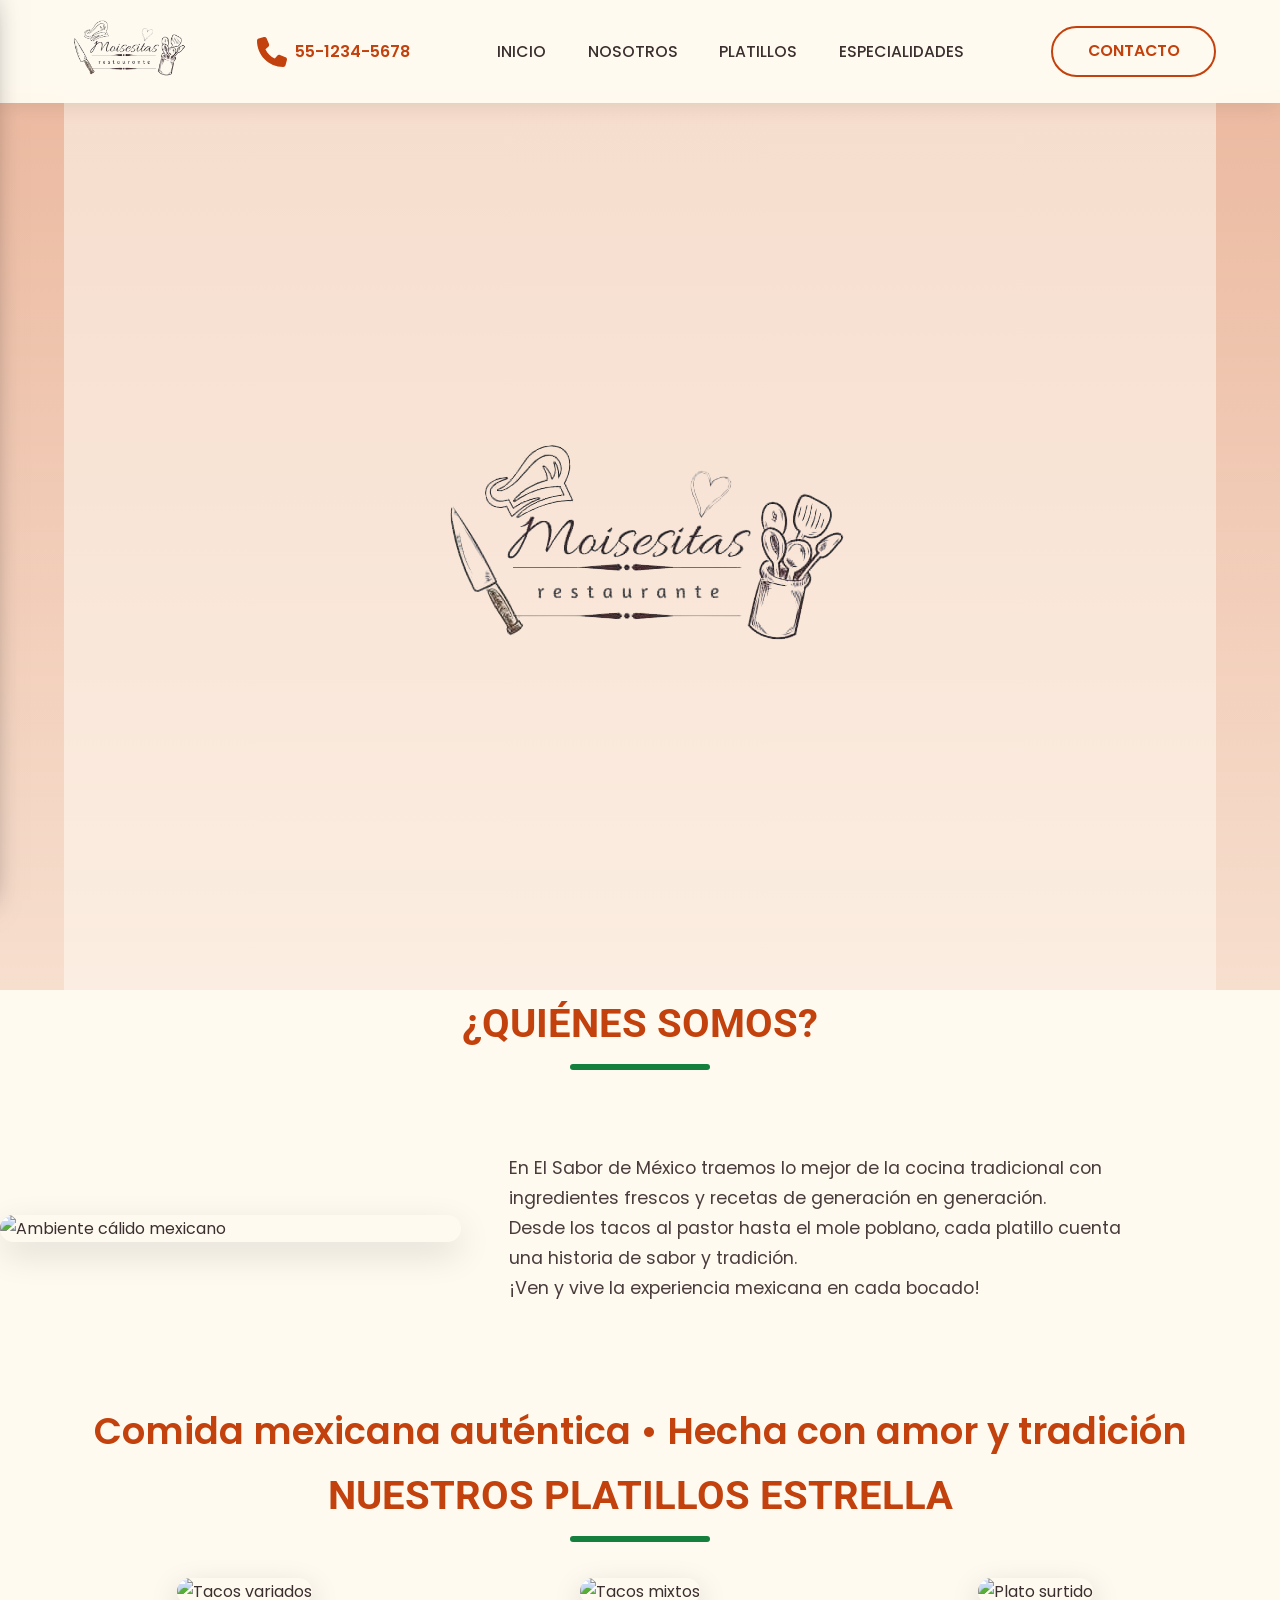
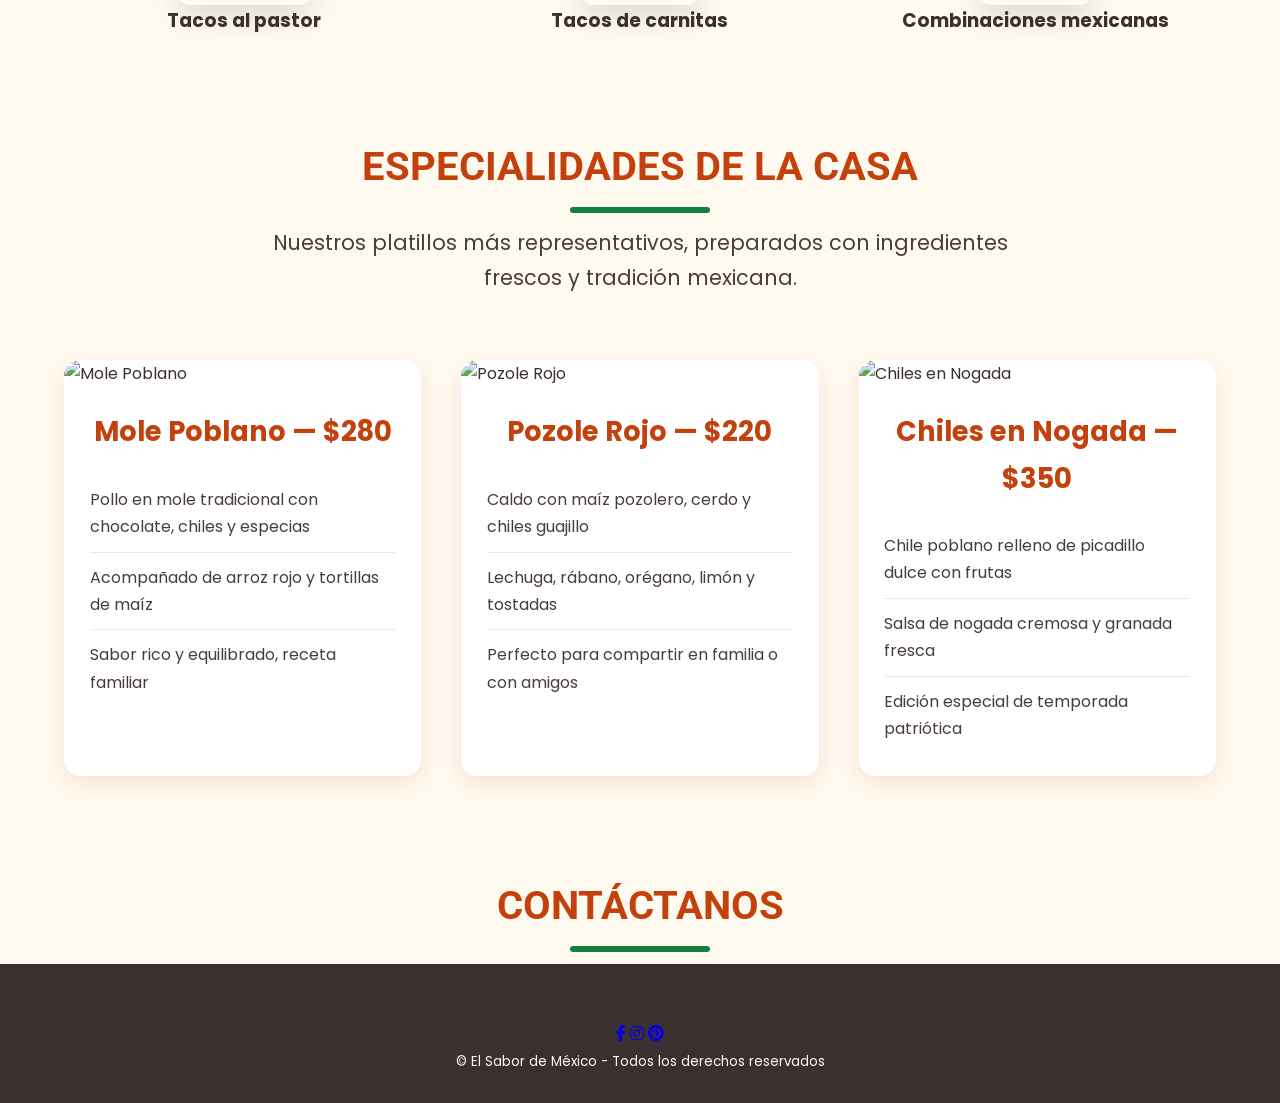
==== index.html @ c2ce7082 "Add files via upload" ====
<!DOCTYPE html>
<html lang="es">
<head>
	<meta charset="utf-8">
	<meta name="viewport" content="width=device-width, initial-scale=1.0">
	<meta http-equiv="X-UA-Compatible" content="ie=edge">
	<title>El Sabor de México - Restaurante Auténtico</title>
	<!-- fuentes -->
	<link rel="preconnect" href="https://fonts.googleapis.com">
	<link rel="preconnect" href="https://fonts.gstatic.com" crossorigin>
	<link href="https://fonts.googleapis.com/css2?family=Poppins:wght@400;500;600;700&family=Roboto:wght@700&display=swap" rel="stylesheet">
	<!-- Icon fonts -->
	<link rel="stylesheet" href="https://use.fontawesome.com/releases/v5.2.0/css/all.css" integrity="sha384-hWVjflwFxL6sNzntih27bfxkr27PmbbK/iSvJ+a4+0owXq79v+lsFkW54bOGbiDQ" crossorigin="anonymous">
	<!-- estilos CSS -->
	<style>
		/* ESTILOS GENERALES - ESTILO MEXICANO VIBRANTE */
		html, body { height: 100%; margin: 0; padding: 0; }
		* { box-sizing: border-box; margin: 0; padding: 0; }
		body {
			font-family: 'Poppins', sans-serif;
			background-color: #fffaf0; /* crema cálido mexicano */
			color: #3c2f2f;
			line-height: 1.7;
		}
		.container { width: 90%; max-width: 1366px; margin: 0 auto; }
		main { padding-top: 90px; }

		h2 {
			font-family: 'Roboto', sans-serif;
			font-size: 2.5rem;
			font-weight: 700;
			text-align: center;
			text-transform: uppercase;
			color: #c2410c; /* terracota mexicano */
			margin-bottom: 1.5rem;
			position: relative;
		}
		h2::after {
			content: '';
			width: 140px;
			height: 6px;
			background: #15803d; /* verde bandera */
			position: absolute;
			bottom: -12px;
			left: 50%;
			transform: translateX(-50%);
			border-radius: 3px;
		}

		p { font-size: 1.1rem; color: #4a3c3c; }

		/* NAVEGACIÓN */
		nav {
			position: fixed;
			top: 0;
			width: 100%;
			background: rgba(255, 250, 240, 0.96);
			backdrop-filter: blur(10px);
			box-shadow: 0 4px 20px rgba(0,0,0,0.08);
			z-index: 1000;
			padding: 15px 0;
		}
		#navigation { display: flex; justify-content: space-between; align-items: center; }
		#main-nav { display: flex; list-style: none; }
		#main-nav li { margin: 0 1.3rem; }
		#main-nav li a, #main-nav + a {
			color: #3c2f2f;
			text-decoration: none;
			text-transform: uppercase;
			font-weight: 500;
			font-size: 0.98rem;
			transition: all 0.3s;
		}
		#main-nav li a:hover, #main-nav + a:hover { color: #c2410c; }
		#main-nav + a {
			border: 2px solid #c2410c;
			padding: 10px 2.2em;
			border-radius: 30px;
			color: #c2410c;
			font-weight: 600;
		}
		#main-nav + a:hover { background: #c2410c; color: white; }
		#navigation span { color: #c2410c; font-weight: 600; display: flex; align-items: center; gap: 8px; }

		/* HERO - Imagen vibrante mexicana */
		article > section:nth-child(1) {
			background: linear-gradient(rgba(200, 65, 12, 0.35), rgba(200, 65, 12, 0.15)),
			            url('https://images.pexels.com/photos/27365286/pexels-photo-27365286/free-photo-of-mexican-restaurant.jpeg') center/cover no-repeat fixed;
			min-height: 85vh;
			display: flex;
			align-items: center;
		}
		#seccionPrimera h1 {
			font-size: 4.5rem;
			font-weight: 800;
			color: white;
			text-shadow: 4px 4px 15px rgba(0,0,0,0.7);
			text-align: center;
			text-transform: uppercase;
			letter-spacing: 1.5px;
		}

		/* Sección Quiénes somos */
		#seccionSegunda {
			display: flex;
			flex-wrap: wrap;
			gap: 3rem;
			align-items: center;
			margin: 6rem 0;
		}
		#seccionSegunda img {
			flex: 1 1 40%;
			max-width: 40%;
			border-radius: 16px;
			box-shadow: 0 12px 35px rgba(0,0,0,0.12);
		}
		#seccionSegunda div { flex: 1 1 55%; }

		/* Servicios (ahora platillos destacados o tipo de experiencia) */
		#seccionCuarta {
			display: grid;
			grid-template-columns: repeat(auto-fit, minmax(300px, 1fr));
			gap: 2.2rem;
			margin-top: 3rem;
		}
		#seccionCuarta div { text-align: center; transition: transform 0.3s; }
		#seccionCuarta div:hover { transform: translateY(-12px); }
		#seccionCuarta img {
			width: 100%;
			border-radius: 16px;
			box-shadow: 0 10px 30px rgba(0,0,0,0.15);
		}

		/* Paquetes → ahora secciones del menú o especialidades */
		#seccionQuinta {
			display: grid;
			grid-template-columns: repeat(auto-fit, minmax(340px, 1fr));
			gap: 2.5rem;
			margin-top: 4rem;
		}
		.col ul {
			background: white;
			border-radius: 16px;
			overflow: hidden;
			box-shadow: 0 12px 40px rgba(200,65,12,0.15);
			transition: all 0.4s;
		}
		.col:hover ul {
			transform: translateY(-14px);
			box-shadow: 0 25px 55px rgba(200,65,12,0.25);
		}
		.package-header {
			background: #c2410c;
			color: white;
			font-size: 1.9rem;
			padding: 1.6rem;
		}
		.price {
			background: #fff0e6;
			color: #c2410c;
			font-size: 1.6rem;
			font-weight: 600;
			padding: 1.2rem;
		}
		.col ul li {
			padding: 1.3rem 1.6rem;
			border-bottom: 1px solid #eee;
			display: flex;
			align-items: center;
			gap: 12px;
			color: #4a3c3c;
		}

		/* Contacto y footer */
		input, textarea {
			width: 100%;
			padding: 14px;
			margin: 12px 0;
			border: 2px solid #ffd1b3;
			border-radius: 10px;
			font-family: inherit;
		}
		input[type="submit"] {
			background: #15803d;
			color: white;
			border: none;
			padding: 16px 50px;
			font-size: 1.15rem;
			border-radius: 30px;
			cursor: pointer;
			transition: all 0.3s;
		}
		input[type="submit"]:hover {
			background: #1a9e4d;
			transform: translateY(-4px);
		}
		footer {
			background: #3c2f2f;
			color: #fffaf0;
			padding: 3.5rem 0 1.8rem;
			text-align: center;
		}
		#pieDePagina a svg {
			width: 30px;
			height: 30px;
			margin: 0 1.2rem;
			color: #e85d04;
			transition: color 0.3s;
		}
		#pieDePagina a:hover svg { color: white; }

		/* Responsive */
		@media (max-width: 959px) {
			#seccionSegunda, #seccionCuarta, #seccionQuinta { flex-direction: column; }
			#seccionSegunda img { max-width: 100%; }
		}
		.package-header {
    background: #c2410c;
    color: white;
    font-size: 1.7rem;
    font-weight: 700;
    padding: 1.4rem 1.6rem;
    text-align: center; /* centrado para que se vea más bonito */
}
.col:hover {
    transform: translateY(-8px);
    box-shadow: 0 16px 40px rgba(200,65,12,0.2);
}
/* =============================================
   MENÚ HAMBURGUESA + SIDEBAR PARA MÓVIL
============================================= */

/* Ícono hamburguesa (solo visible en móvil) */
/* Ícono hamburguesa */
/* Sidebar lateral izquierdo - Fondo sólido + estilos restaurados */
#sidebar {
    position: fixed;
    top: 0;
    left: -300px;
    width: 280px;
    height: 100vh;
    background: #3c2f2f;               /* marrón oscuro sólido */
    color: #ffffff;                    /* texto blanco */
    transition: left 0.4s ease;
    z-index: 1100;
    padding-top: 90px;
    box-shadow: 6px 0 30px rgba(0,0,0,0.6);
    overflow-y: auto;
}

#sidebar.active {
    left: 0;
}

/* Título o logo opcional en sidebar (si quieres poner el nombre del restaurante arriba) */
#sidebar::before {
    content: "Moisésitas";
    display: block;
    font-size: 1.6rem;
    font-weight: bold;
    color: #c2410c;
    text-align: center;
    margin-bottom: 2rem;
    padding: 0 1rem;
}

/* Lista de enlaces - estilos restaurados */
#sidebar ul {
    list-style: none;
    padding: 0;
    margin: 0;
}

#sidebar li {
    padding: 1.2rem 2rem;
    border-bottom: 1px solid rgba(255,255,255,0.12);
    transition: background 0.3s;
}

#sidebar li:hover {
    background: rgba(194,65,12,0.15); /* toque naranja sutil al hover */
}

#sidebar a {
    color: #ffffff;
    text-decoration: none;
    font-size: 1.1rem;
    font-weight: 500;
    display: block;
}

#sidebar a:hover {
    color: #c2410c;
}

/* Overlay */
#overlay {
    position: fixed;
    inset: 0;
    background: rgba(0,0,0,0.75);
    opacity: 0;
    visibility: hidden;
    transition: all 0.4s;
    z-index: 1000;
}

#overlay.active {
    opacity: 1;
    visibility: visible;
}

/* Hamburguesa y responsive (sin cambios mayores) */
#hamburger {
    display: none;
    flex-direction: column;
    justify-content: space-between;
    width: 32px;
    height: 24px;
    cursor: pointer;
    z-index: 1200;
}

#hamburger span {
    width: 100%;
    height: 4px;
    background: #c2410c;
    border-radius: 2px;
}

@media screen and (max-width: 959px) {
    #main-nav,
    #navigation > a[href="#contacto"] {
        display: none !important;
    }

    #hamburger {
        display: flex !important;
    }

    #navigation {
        justify-content: space-between;
        padding: 0 15px;
    }
}

@media screen and (min-width: 960px) {
    #hamburger {
        display: none !important;
    }
}

/* Animación X */
#hamburger.active span:nth-child(1) {
    transform: rotate(45deg) translate(7px, 7px);
}

#hamburger.active span:nth-child(2) {
    opacity: 0;
}

#hamburger.active span:nth-child(3) {
    transform: rotate(-45deg) translate(7px, -7px);
}
	</style>
</head>
<body>

	<header>
		<nav>
			<div id="navigation" class="container">
				<a href="index.html"><img src="images/logosinfon.png" alt="El Sabor de México" style="height:65px;"></a>
				<span>
					<svg xmlns="http://www.w3.org/2000/svg" height="30" width="30" viewBox="0 0 512 512"><path fill="#c2410c" d="M164.9 24.6c-7.7-18.6-28-28.5-47.4-23.2l-88 24C12.1 30.2 0 46 0 64C0 311.4 200.6 512 448 512c18 0 33.8-12.1 38.6-29.5l24-88c5.3-19.4-4.6-39.7-23.2-47.4l-96-40c-16.3-6.8-35.2-2.1-46.3 11.6L304.7 368C234.3 334.7 177.3 277.7 144 207.3L193.3 167c13.7-11.2 18.4-30 11.6-46.3l-40-96z"/></svg>
					55-1234-5678
				</span>

				<ul id="main-nav">
					<li><a href="index.html">inicio</a></li>
					<li><a href="#acercade">nosotros</a></li>
					<li><a href="#servicios">platillos</a></li>
					<li><a href="#paquetes">especialidades</a></li>
				</ul>
				<a href="#contacto">contacto</a>
			</div>
			<div id="navigation" class="container">
        

        

        <!-- Ícono hamburguesa -->
        <div id="hamburger">
            <span></span>
            <span></span>
            <span></span>
        </div>

        <!-- Menú horizontal normal (se oculta en móvil) -->
        

        <!-- Botón contacto (se oculta en móvil) -->
        
    </div>

    <!-- Sidebar lateral (solo móvil) -->
    <div id="sidebar">
        <ul>
            <li><a href="index.html">Inicio</a></li>
            <li><a href="#acercade">Nosotros</a></li>
            <li><a href="#servicios">Platillos</a></li>
            <li><a href="#paquetes">Especialidades</a></li>
            <li><a href="#contacto">Contacto</a></li>
        </ul>
    </div>

    <!-- Overlay para cerrar sidebar -->
    <div id="overlay"></div>
		</nav>
	</header>

	<main>
		<article id="home">
			<section>
    <div id="seccionPrimera" class="container" style="display:flex; justify-content:center; align-items:center; height:100vh; min-height:700px; background:#fffaf08f; position:relative;">
        <!-- Imagen sin fondo, centrada y grande -->
        <img src="images/logosinfon.png" alt="Sabor mexicano auténtico" style="
            max-width: 100%; 
            max-height: 80vh; 
            width: auto; 
            height: auto; 
            object-fit: contain; 
            display: block;
        ">
    </div>
</section>

			<section>
				<h2 id="acercade">¿Quiénes somos?</h2>
				<div id="seccionSegunda" class="container">
					<img src="https://images.pexels.com/photos/27365286/pexels-photo-27365286/free-photo-of-mexican-restaurant.jpeg" alt="Ambiente cálido mexicano">
					<div>
						<p>En El Sabor de México traemos lo mejor de la cocina tradicional con ingredientes frescos y recetas de generación en generación.</p>
						<p>Desde los tacos al pastor hasta el mole poblano, cada platillo cuenta una historia de sabor y tradición.</p>
						<p>¡Ven y vive la experiencia mexicana en cada bocado!</p>
					</div>
				</div>
			</section>

			<section id="seccionTercera" class="container">
				<p style="font-size:2.3rem; color:#c2410c; text-align:center; font-weight:600;">
					Comida mexicana auténtica • Hecha con amor y tradición
				</p>
			</section>

			<section>
				<h2 id="servicios">Nuestros platillos estrella</h2>
				<div id="seccionCuarta" class="container">
					<div>
						<img src="https://images.pexels.com/photos/8448327/pexels-photo-8448327.jpeg" alt="Tacos variados">
						<h3>Tacos al pastor</h3>
					</div>
					<div>
						<img src="https://images.pexels.com/photos/9095760/pexels-photo-9095760.jpeg" alt="Tacos mixtos">
						<h3>Tacos de carnitas</h3>
					</div>
					<div>
						<img src="https://lirp.cdn-website.com/1e68a1ac/dms3rep/multi/opt/Mi+Casa+Food-1920w.jpg" alt="Plato surtido">
						<h3>Combinaciones mexicanas</h3>
					</div>
				</div>
			</section>

			<section style="background:#fffaf0; padding:6rem 0;">
    <h2 id="paquetes">Especialidades de la casa</h2>
    <p style="text-align:center; font-size:1.3rem; margin-bottom:4rem; color:#4a3c3c; max-width:800px; margin-left:auto; margin-right:auto;">
        Nuestros platillos más representativos, preparados con ingredientes frescos y tradición mexicana.
    </p>

    <div id="seccionQuinta" class="container" style="display:grid; grid-template-columns:repeat(auto-fit, minmax(340px, 1fr)); gap:2.5rem;">
        
        <!-- Mole Poblano -->
        <div style="background:white; border-radius:16px; overflow:hidden; box-shadow:0 8px 25px rgba(200,65,12,0.12); transition:all 0.3s;">
            <img src="https://upload.wikimedia.org/wikipedia/commons/thumb/0/0d/Chiles_en_nogada%2C_caseros%2C_M%C3%A9xico_6.jpg/800px-Chiles_en_nogada%2C_caseros%2C_M%C3%A9xico_6.jpg" alt="Mole Poblano" style="width:100%; height:200px; object-fit:cover;">
            <div style="padding:1.4rem 1.6rem; text-align:center;">
                <h3 style="font-size:1.7rem; color:#c2410c; margin:0 0 1.2rem; font-weight:700;">
                    Mole Poblano — $280
                </h3>
                <ul style="list-style:none; padding:0; margin:0; font-size:1rem; color:#4a3c3c; text-align:left;">
                    <li style="padding:0.7rem 0; border-bottom:1px solid #f0e8e0;">
                        Pollo en mole tradicional con chocolate, chiles y especias
                    </li>
                    <li style="padding:0.7rem 0; border-bottom:1px solid #f0e8e0;">
                        Acompañado de arroz rojo y tortillas de maíz
                    </li>
                    <li style="padding:0.7rem 0;">
                        Sabor rico y equilibrado, receta familiar
                    </li>
                </ul>
            </div>
        </div>

        <!-- Pozole Rojo -->
        <div style="background:white; border-radius:16px; overflow:hidden; box-shadow:0 8px 25px rgba(200,65,12,0.12); transition:all 0.3s;">
            <img src="https://p3.hippopx.com/preview/275/477/pozole-soup-vibrant-mexican-pozole-bowl-fresh-lime-slices-close-up-mexican-cuisine-lime-wedges-lettuce-radish-traditional-dish.jpg" alt="Pozole Rojo" style="width:100%; height:200px; object-fit:cover;">
            <div style="padding:1.4rem 1.6rem; text-align:center;">
                <h3 style="font-size:1.7rem; color:#c2410c; margin:0 0 1.2rem; font-weight:700;">
                    Pozole Rojo — $220
                </h3>
                <ul style="list-style:none; padding:0; margin:0; font-size:1rem; color:#4a3c3c; text-align:left;">
                    <li style="padding:0.7rem 0; border-bottom:1px solid #f0e8e0;">
                        Caldo con maíz pozolero, cerdo y chiles guajillo
                    </li>
                    <li style="padding:0.7rem 0; border-bottom:1px solid #f0e8e0;">
                        Lechuga, rábano, orégano, limón y tostadas
                    </li>
                    <li style="padding:0.7rem 0;">
                        Perfecto para compartir en familia o con amigos
                    </li>
                </ul>
            </div>
        </div>

        <!-- Chiles en Nogada -->
        <div style="background:white; border-radius:16px; overflow:hidden; box-shadow:0 8px 25px rgba(200,65,12,0.12); transition:all 0.3s;">
            <img src="https://upload.wikimedia.org/wikipedia/commons/thumb/c/c0/Chiles_en_nogada%2C_caseros%2C_M%C3%A9xico_2D.jpg/800px-Chiles_en_nogada%2C_caseros%2C_M%C3%A9xico_2D.jpg" alt="Chiles en Nogada" style="width:100%; height:200px; object-fit:cover;">
            <div style="padding:1.4rem 1.6rem; text-align:center;">
                <h3 style="font-size:1.7rem; color:#c2410c; margin:0 0 1.2rem; font-weight:700;">
                    Chiles en Nogada — $350
                </h3>
                <ul style="list-style:none; padding:0; margin:0; font-size:1rem; color:#4a3c3c; text-align:left;">
                    <li style="padding:0.7rem 0; border-bottom:1px solid #f0e8e0;">
                        Chile poblano relleno de picadillo dulce con frutas
                    </li>
                    <li style="padding:0.7rem 0; border-bottom:1px solid #f0e8e0;">
                        Salsa de nogada cremosa y granada fresca
                    </li>
                    <li style="padding:0.7rem 0;">
                        Edición especial de temporada patriótica
                    </li>
                </ul>
            </div>
        </div>

    </div>
</section>

        

			<section>
				<h2 id="contacto">Contáctanos</h2>
				<!-- mantén tu formulario y mapa aquí, se ve genial con los nuevos estilos -->
			</section>
		</article>
	</main>

	<footer>
		<div id="pieDePagina" class="container">
			<a href="#"><i class="fab fa-facebook-f"></i></a>
			<a href="#"><i class="fab fa-instagram"></i></a>
			<a href="#"><i class="fab fa-pinterest"></i></a>
		</div>
		<div id="copyright">
			<small>© El Sabor de México - Todos los derechos reservados</small>
		</div>
	</footer>

	<!-- tu script original aquí si lo necesitas -->
<script>
    const hamburger = document.getElementById('hamburger');
    const sidebar = document.getElementById('sidebar');
    const overlay = document.getElementById('overlay');

    hamburger.addEventListener('click', () => {
        hamburger.classList.toggle('active');
        sidebar.classList.toggle('active');
        overlay.classList.toggle('active');
    });

    overlay.addEventListener('click', () => {
        hamburger.classList.remove('active');
        sidebar.classList.remove('active');
        overlay.classList.remove('active');
    });

    // Cerrar al hacer click en un link del sidebar
    sidebar.querySelectorAll('a').forEach(link => {
        link.addEventListener('click', () => {
            hamburger.classList.remove('active');
            sidebar.classList.remove('active');
            overlay.classList.remove('active');
        });
    });
</script>
</body>
</html>
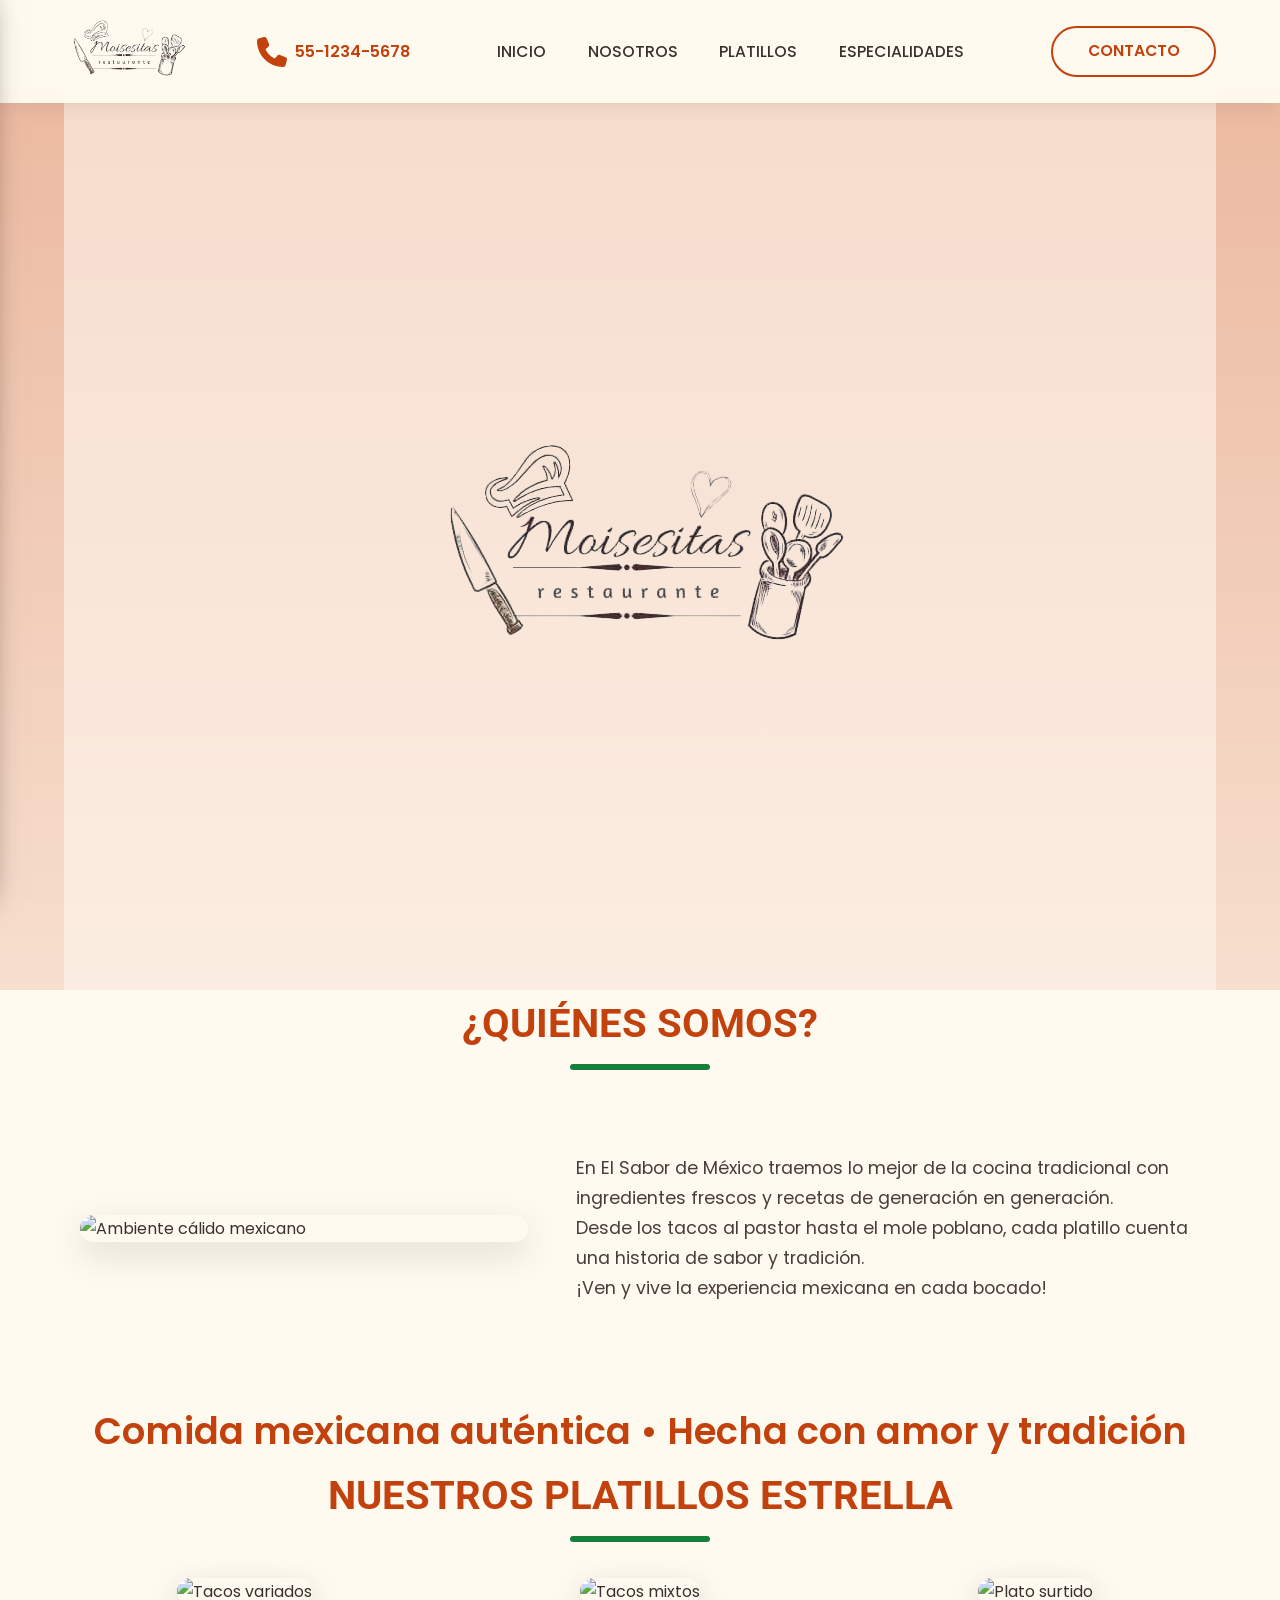
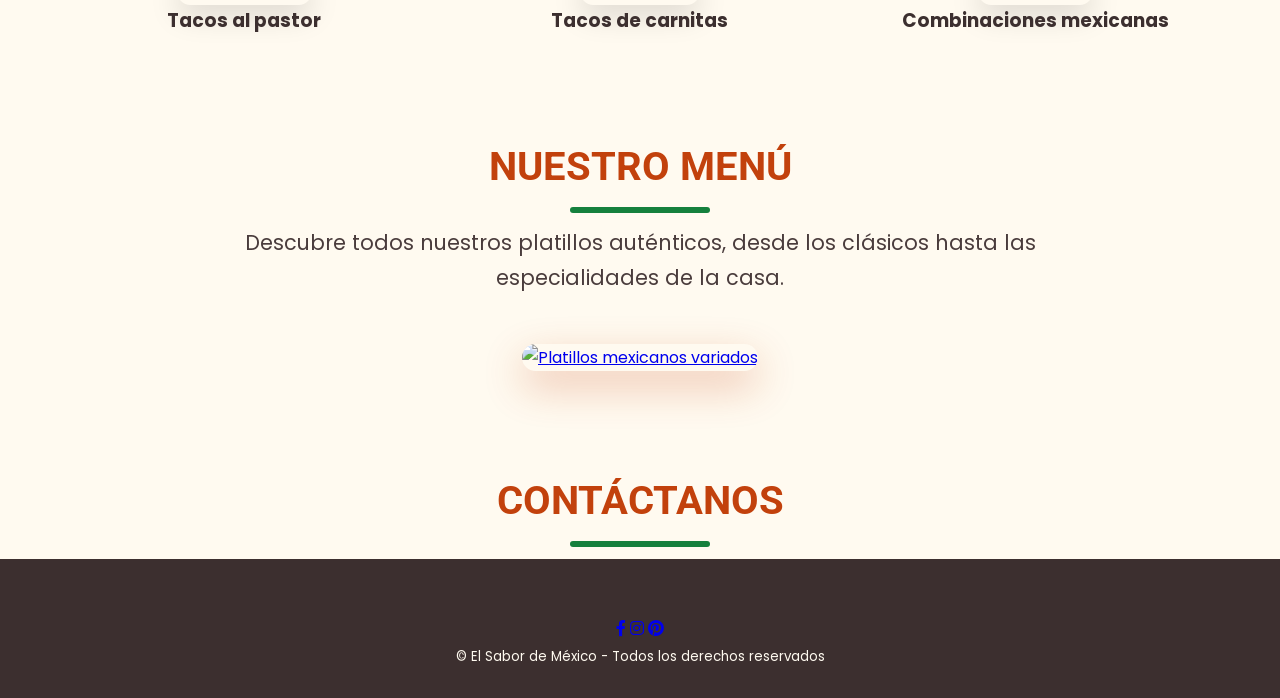
==== commit 6b7c5466: "Update index.html" ====
--- a/index.html
+++ b/index.html
@@ -102,19 +102,46 @@
 
 		/* Sección Quiénes somos */
 		#seccionSegunda {
-			display: flex;
-			flex-wrap: wrap;
-			gap: 3rem;
-			align-items: center;
-			margin: 6rem 0;
-		}
-		#seccionSegunda img {
-			flex: 1 1 40%;
-			max-width: 40%;
-			border-radius: 16px;
-			box-shadow: 0 12px 35px rgba(0,0,0,0.12);
-		}
-		#seccionSegunda div { flex: 1 1 55%; }
+    display: flex;
+    flex-wrap: wrap;
+    gap: 3rem;
+    align-items: center;
+    justify-content: center;          /* ¡Esto centra horizontalmente todo el contenido! */
+    margin: 6rem auto;                /* Margen automático arriba/abajo y centrado */
+    max-width: 1200px;                /* Limita el ancho máximo para que no se estire demasiado */
+    padding: 0 1rem;                  /* Espacio lateral en móviles */
+}
+
+/* La imagen y el texto también se benefician del centrado */
+#seccionSegunda img {
+    flex: 1 1 40%;
+    max-width: 40%;
+    border-radius: 16px;
+    box-shadow: 0 12px 35px rgba(0,0,0,0.12);
+}
+
+#seccionSegunda div {
+    flex: 1 1 55%;
+    text-align: left;                 /* El texto se mantiene alineado a la izquierda dentro de su caja */
+}
+
+/* En móvil, todo se apila y centra */
+@media screen and (max-width: 959px) {
+    #seccionSegunda {
+        flex-direction: column;
+        align-items: center;
+        text-align: center;           /* Centra el texto en móvil para que se vea equilibrado */
+    }
+
+    #seccionSegunda img {
+        max-width: 100%;
+        margin-bottom: 2rem;
+    }
+
+    #seccionSegunda div {
+        max-width: 90%;
+    }
+}
 
 		/* Servicios (ahora platillos destacados o tipo de experiencia) */
 		#seccionCuarta {
@@ -360,6 +387,11 @@
 
 #hamburger.active span:nth-child(3) {
     transform: rotate(-45deg) translate(7px, -7px);
+}
+.btn-menu:hover {
+    transform: translateY(-4px) scale(1.05);
+    box-shadow: 0 16px 40px rgba(194,65,12,0.5) !important;
+    background: linear-gradient(135deg, #e85d04, #c2410c) !important;
 }
 	</style>
 </head>
@@ -469,76 +501,34 @@
 				</div>
 			</section>
 
-			<section style="background:#fffaf0; padding:6rem 0;">
-    <h2 id="paquetes">Especialidades de la casa</h2>
-    <p style="text-align:center; font-size:1.3rem; margin-bottom:4rem; color:#4a3c3c; max-width:800px; margin-left:auto; margin-right:auto;">
-        Nuestros platillos más representativos, preparados con ingredientes frescos y tradición mexicana.
+			<section style="background:#fffaf0; padding:6rem 0; text-align:center;">
+    <h2 id="paquetes">Nuestro Menú</h2>
+    <p style="font-size:1.3rem; margin-bottom:3rem; color:#4a3c3c; max-width:800px; margin-left:auto; margin-right:auto;">
+        Descubre todos nuestros platillos auténticos, desde los clásicos hasta las especialidades de la casa.
     </p>
 
-    <div id="seccionQuinta" class="container" style="display:grid; grid-template-columns:repeat(auto-fit, minmax(340px, 1fr)); gap:2.5rem;">
+    <!-- Imagen única que lleva al menú -->
+    <a href="menu.html" style="display:inline-block; transition:all 0.4s; cursor:pointer;">
+        <img src="https://images.unsplash.com/photo-1600891964599-f61ba0e24092?ixlib=rb-4.0.3&auto=format&fit=crop&w=1200&q=80" alt="Platillos mexicanos variados" style="
+            max-width: 100%;
+            height: auto;
+            border-radius: 20px;
+            box-shadow: 0 15px 40px rgba(194,65,12,0.3);
+            transition: all 0.4s ease;
+        ">
+    </a>
+
+    <!-- Efecto hover sutil en la imagen -->
+    <style>
+        a:hover img {
+            transform: scale(1.03);
+            box-shadow: 0 25px 60px rgba(194,65,12,0.45);
+        }
+    </style>
+</section>
+
+        <!-- Chiles en Nogada -->
         
-        <!-- Mole Poblano -->
-        <div style="background:white; border-radius:16px; overflow:hidden; box-shadow:0 8px 25px rgba(200,65,12,0.12); transition:all 0.3s;">
-            <img src="https://upload.wikimedia.org/wikipedia/commons/thumb/0/0d/Chiles_en_nogada%2C_caseros%2C_M%C3%A9xico_6.jpg/800px-Chiles_en_nogada%2C_caseros%2C_M%C3%A9xico_6.jpg" alt="Mole Poblano" style="width:100%; height:200px; object-fit:cover;">
-            <div style="padding:1.4rem 1.6rem; text-align:center;">
-                <h3 style="font-size:1.7rem; color:#c2410c; margin:0 0 1.2rem; font-weight:700;">
-                    Mole Poblano — $280
-                </h3>
-                <ul style="list-style:none; padding:0; margin:0; font-size:1rem; color:#4a3c3c; text-align:left;">
-                    <li style="padding:0.7rem 0; border-bottom:1px solid #f0e8e0;">
-                        Pollo en mole tradicional con chocolate, chiles y especias
-                    </li>
-                    <li style="padding:0.7rem 0; border-bottom:1px solid #f0e8e0;">
-                        Acompañado de arroz rojo y tortillas de maíz
-                    </li>
-                    <li style="padding:0.7rem 0;">
-                        Sabor rico y equilibrado, receta familiar
-                    </li>
-                </ul>
-            </div>
-        </div>
-
-        <!-- Pozole Rojo -->
-        <div style="background:white; border-radius:16px; overflow:hidden; box-shadow:0 8px 25px rgba(200,65,12,0.12); transition:all 0.3s;">
-            <img src="https://p3.hippopx.com/preview/275/477/pozole-soup-vibrant-mexican-pozole-bowl-fresh-lime-slices-close-up-mexican-cuisine-lime-wedges-lettuce-radish-traditional-dish.jpg" alt="Pozole Rojo" style="width:100%; height:200px; object-fit:cover;">
-            <div style="padding:1.4rem 1.6rem; text-align:center;">
-                <h3 style="font-size:1.7rem; color:#c2410c; margin:0 0 1.2rem; font-weight:700;">
-                    Pozole Rojo — $220
-                </h3>
-                <ul style="list-style:none; padding:0; margin:0; font-size:1rem; color:#4a3c3c; text-align:left;">
-                    <li style="padding:0.7rem 0; border-bottom:1px solid #f0e8e0;">
-                        Caldo con maíz pozolero, cerdo y chiles guajillo
-                    </li>
-                    <li style="padding:0.7rem 0; border-bottom:1px solid #f0e8e0;">
-                        Lechuga, rábano, orégano, limón y tostadas
-                    </li>
-                    <li style="padding:0.7rem 0;">
-                        Perfecto para compartir en familia o con amigos
-                    </li>
-                </ul>
-            </div>
-        </div>
-
-        <!-- Chiles en Nogada -->
-        <div style="background:white; border-radius:16px; overflow:hidden; box-shadow:0 8px 25px rgba(200,65,12,0.12); transition:all 0.3s;">
-            <img src="https://upload.wikimedia.org/wikipedia/commons/thumb/c/c0/Chiles_en_nogada%2C_caseros%2C_M%C3%A9xico_2D.jpg/800px-Chiles_en_nogada%2C_caseros%2C_M%C3%A9xico_2D.jpg" alt="Chiles en Nogada" style="width:100%; height:200px; object-fit:cover;">
-            <div style="padding:1.4rem 1.6rem; text-align:center;">
-                <h3 style="font-size:1.7rem; color:#c2410c; margin:0 0 1.2rem; font-weight:700;">
-                    Chiles en Nogada — $350
-                </h3>
-                <ul style="list-style:none; padding:0; margin:0; font-size:1rem; color:#4a3c3c; text-align:left;">
-                    <li style="padding:0.7rem 0; border-bottom:1px solid #f0e8e0;">
-                        Chile poblano relleno de picadillo dulce con frutas
-                    </li>
-                    <li style="padding:0.7rem 0; border-bottom:1px solid #f0e8e0;">
-                        Salsa de nogada cremosa y granada fresca
-                    </li>
-                    <li style="padding:0.7rem 0;">
-                        Edición especial de temporada patriótica
-                    </li>
-                </ul>
-            </div>
-        </div>
 
     </div>
 </section>
@@ -591,4 +581,4 @@
     });
 </script>
 </body>
-</html>+</html>
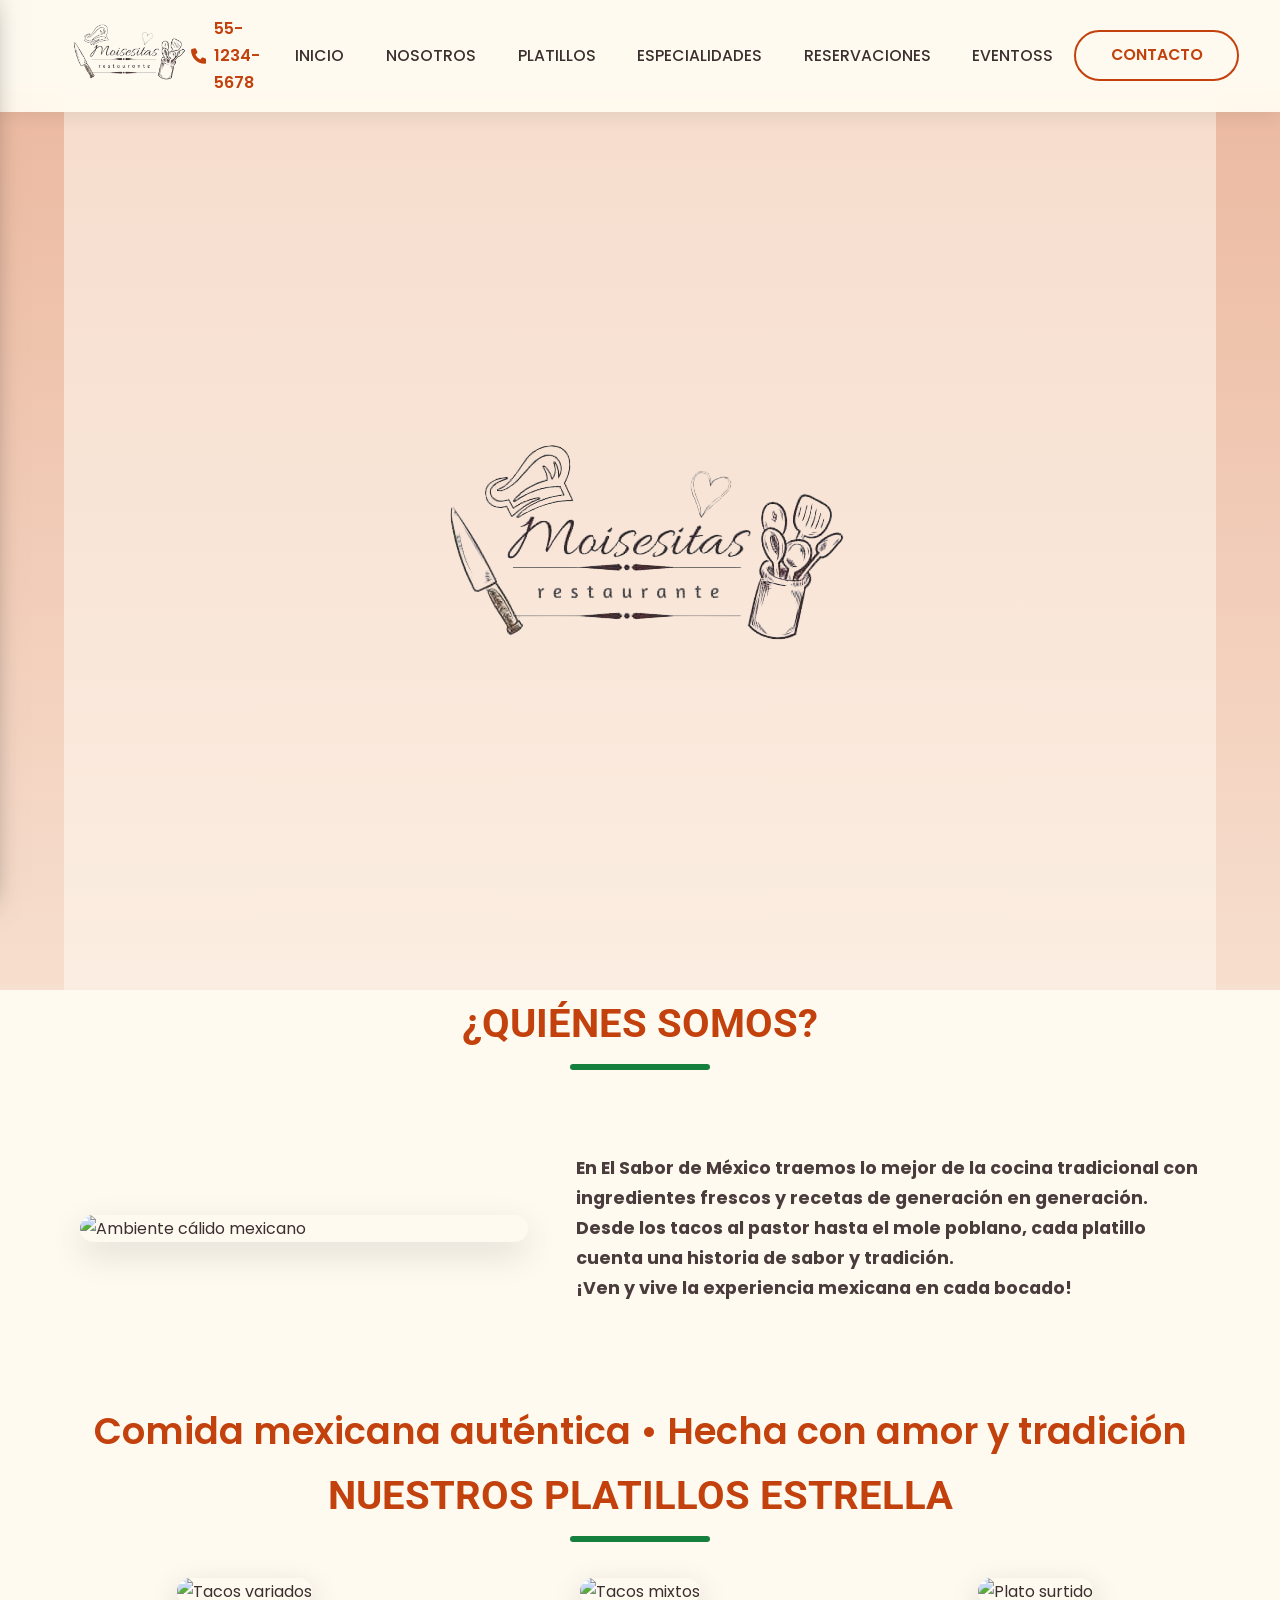
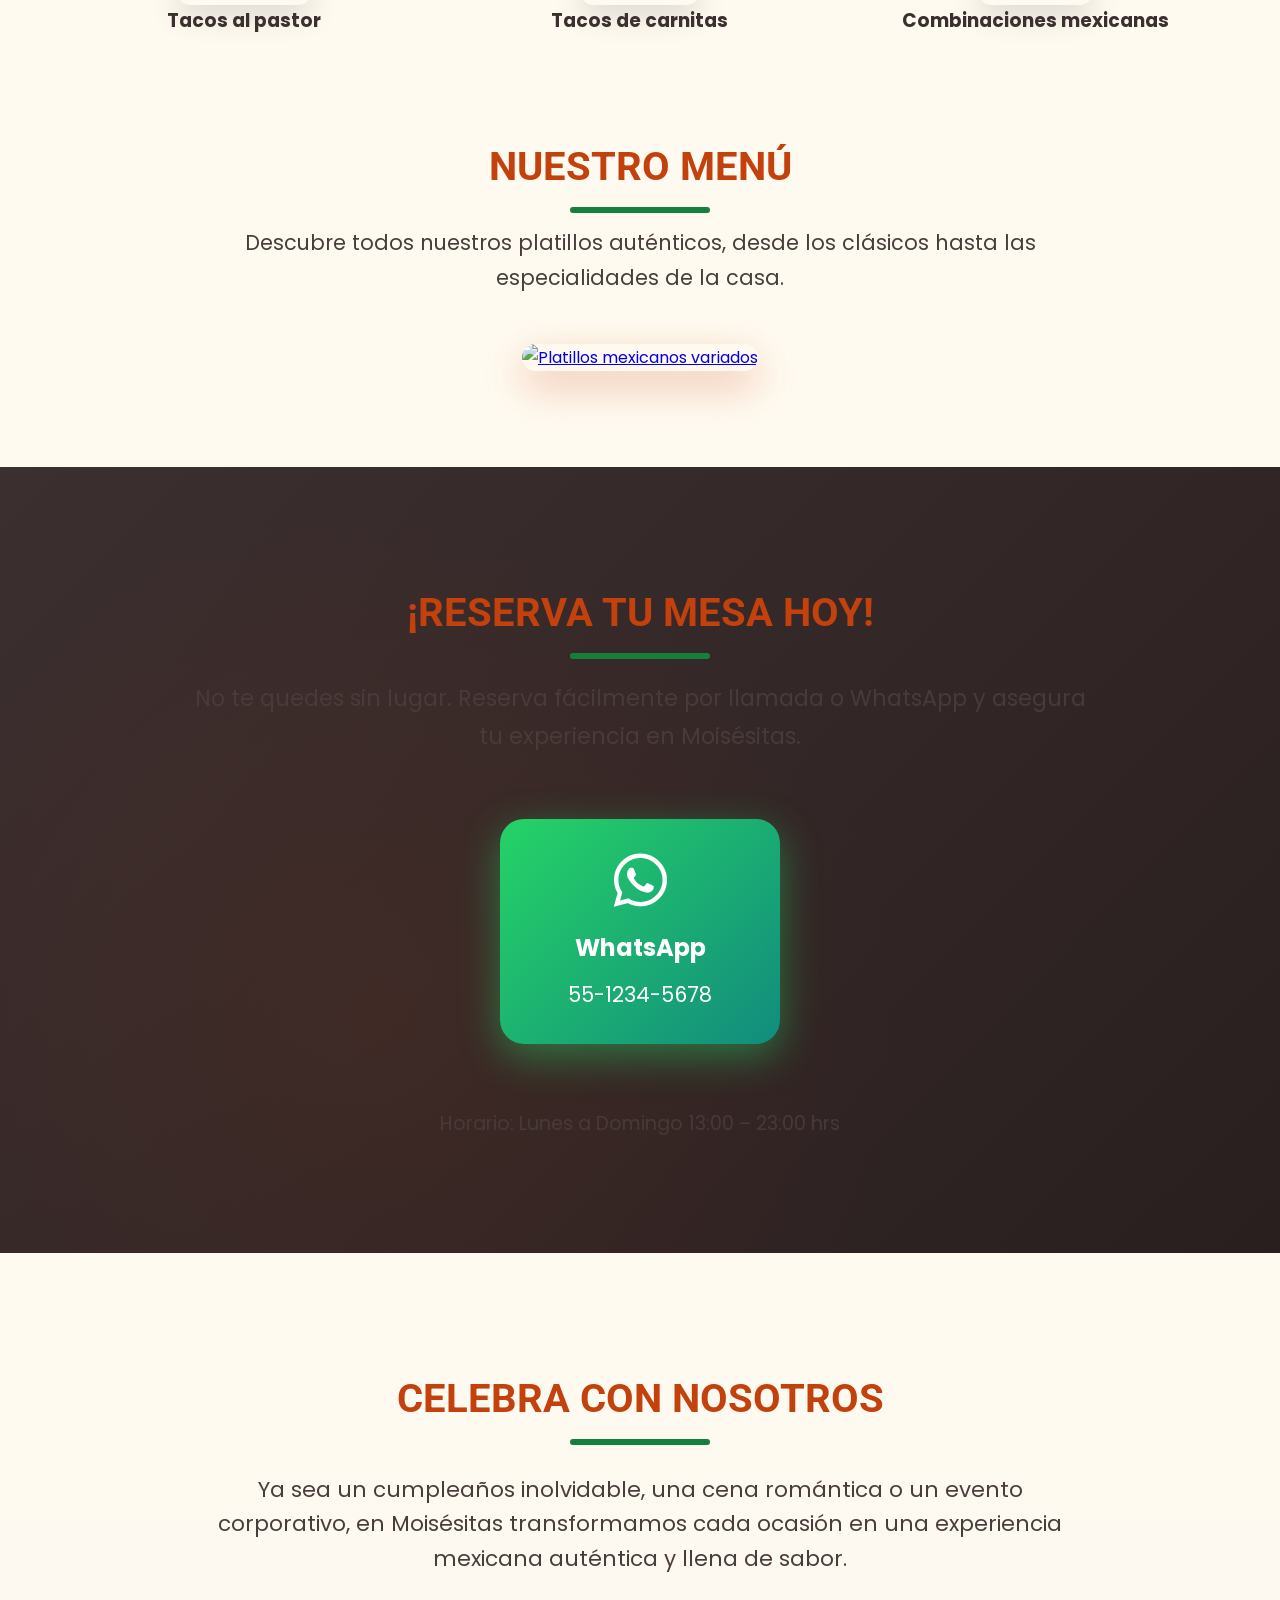
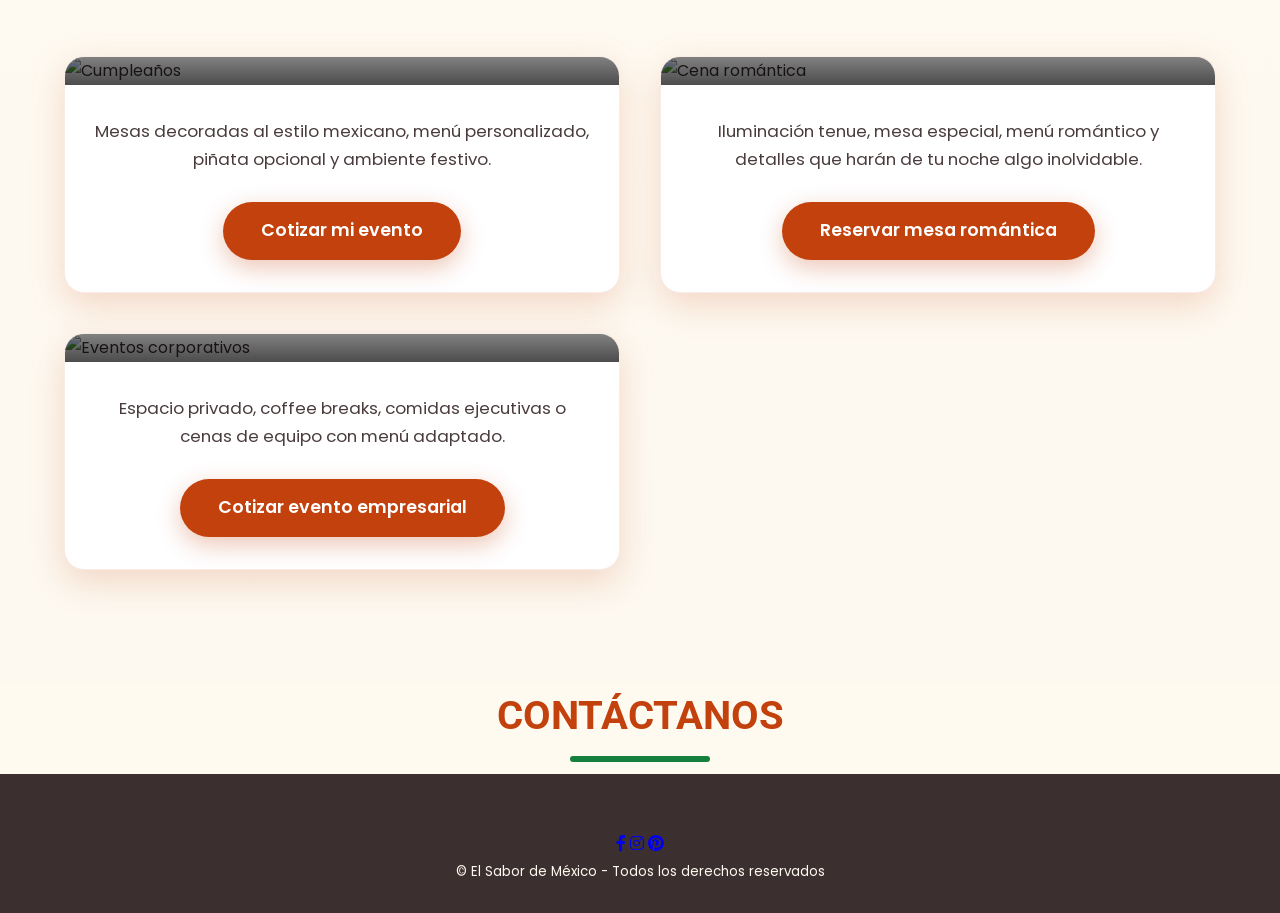
==== commit ae1e4e7e: "Update print statement from 'Hello' to 'Goodbye'" ====
--- a/index.html
+++ b/index.html
@@ -10,6 +10,7 @@
 	<link rel="preconnect" href="https://fonts.gstatic.com" crossorigin>
 	<link href="https://fonts.googleapis.com/css2?family=Poppins:wght@400;500;600;700&family=Roboto:wght@700&display=swap" rel="stylesheet">
 	<!-- Icon fonts -->
+	<link rel="stylesheet" href="css/estilos.css">
 	<link rel="stylesheet" href="https://use.fontawesome.com/releases/v5.2.0/css/all.css" integrity="sha384-hWVjflwFxL6sNzntih27bfxkr27PmbbK/iSvJ+a4+0owXq79v+lsFkW54bOGbiDQ" crossorigin="anonymous">
 	<!-- estilos CSS -->
 	<style>
@@ -411,8 +412,10 @@
 					<li><a href="#acercade">nosotros</a></li>
 					<li><a href="#servicios">platillos</a></li>
 					<li><a href="#paquetes">especialidades</a></li>
+					<li><a href="#reservaciones">Reservaciones</a></li>
+					<li><a href="#eventos">Eventoss</a></li>
 				</ul>
-				<a href="#contacto">contacto</a>
+				<a href="index.html#contacto" class="btn-contacto">Contacto</a>
 			</div>
 			<div id="navigation" class="container">
         
@@ -441,6 +444,8 @@
             <li><a href="#servicios">Platillos</a></li>
             <li><a href="#paquetes">Especialidades</a></li>
             <li><a href="#contacto">Contacto</a></li>
+			<li><a href="#reservaciones">Reservaciones</a></li>
+			<li><a href="#eventos">Eventos</a></li>
         </ul>
     </div>
 
@@ -470,9 +475,9 @@
 				<div id="seccionSegunda" class="container">
 					<img src="https://images.pexels.com/photos/27365286/pexels-photo-27365286/free-photo-of-mexican-restaurant.jpeg" alt="Ambiente cálido mexicano">
 					<div>
-						<p>En El Sabor de México traemos lo mejor de la cocina tradicional con ingredientes frescos y recetas de generación en generación.</p>
+						<p><b>En El Sabor de México traemos lo mejor de la cocina tradicional con ingredientes frescos y recetas de generación en generación.</p>
 						<p>Desde los tacos al pastor hasta el mole poblano, cada platillo cuenta una historia de sabor y tradición.</p>
-						<p>¡Ven y vive la experiencia mexicana en cada bocado!</p>
+						<p>¡Ven y vive la experiencia mexicana en cada bocado!</b></p>
 					</div>
 				</div>
 			</section>
@@ -532,6 +537,156 @@
 
     </div>
 </section>
+<section id="reservaciones" style="background: linear-gradient(135deg, #3c2f2f, #2a1f1f); color: #fffaf0; padding: 7rem 0; text-align: center; position: relative; overflow: hidden;">
+    <!-- Fondo animado sutil -->
+    <div style="position: absolute; inset: 0; background: radial-gradient(circle at 30% 70%, rgba(194,65,12,0.08) 0%, transparent 50%); animation: pulse-bg 12s infinite alternate; z-index: 0;"></div>
+
+    <div class="container" style="position: relative; z-index: 1;">
+        <h2 style="color: #c2410c; margin-bottom: 2rem;">¡Reserva tu Mesa Hoy!</h2>
+        <p style="font-size: 1.4rem; margin-bottom: 4rem; max-width: 900px; margin-left: auto; margin-right: auto; opacity: 0.95;">
+            No te quedes sin lugar. Reserva fácilmente por llamada o WhatsApp y asegura tu experiencia en Moisésitas.
+        </p>
+
+        <div style="display: flex; flex-wrap: wrap; justify-content: center; gap: 3rem;">
+            <!-- Botón Llamada - animado -->
+            
+
+            <!-- Botón WhatsApp - animado -->
+            <a href="https://wa.me/525512345678?text=Hola%20Moisésitas!%20Quiero%20reservar%20una%20mesa%20para..." target="_blank" style="
+                display: flex;
+                flex-direction: column;
+                align-items: center;
+                background: linear-gradient(135deg, #25D366, #128C7E);
+                color: white;
+                padding: 2rem 3.5rem;
+                border-radius: 24px;
+                text-decoration: none;
+                width: 280px;
+                box-shadow: 0 12px 40px rgba(37,213,102,0.45);
+                transition: all 0.4s ease;
+                animation: pulse 2.3s infinite;
+            ">
+                <i class="fab fa-whatsapp" style="font-size: 3.8rem; margin-bottom: 1rem; animation: beat 1.8s infinite;"></i>
+                <span style="font-size: 1.5rem; font-weight: 700;">WhatsApp</span>
+                <span style="font-size: 1.3rem; margin-top: 0.5rem;">55-1234-5678</span>
+            </a>
+        </div>
+
+        <p style="margin-top: 4rem; font-size: 1.2rem; opacity: 0.9;">
+            Horario: Lunes a Domingo 13:00 – 23:00 hrs
+        </p>
+    </div>
+
+    <!-- Animaciones -->
+    <style>
+        @keyframes pulse {
+            0% { transform: scale(1); box-shadow: 0 12px 40px rgba(194,65,12,0.45); }
+            50% { transform: scale(1.05); box-shadow: 0 20px 60px rgba(194,65,12,0.6); }
+            100% { transform: scale(1); box-shadow: 0 12px 40px rgba(194,65,12,0.45); }
+        }
+
+        @keyframes ring {
+            0% { transform: rotate(0deg); }
+            10% { transform: rotate(15deg); }
+            20% { transform: rotate(-15deg); }
+            30% { transform: rotate(0deg); }
+            100% { transform: rotate(0deg); }
+        }
+
+        @keyframes beat {
+            0%, 100% { transform: scale(1); }
+            50% { transform: scale(1.15); }
+        }
+
+        section[id="reservaciones"] a:hover {
+            transform: scale(1.08) translateY(-8px);
+            box-shadow: 0 25px 70px rgba(194,65,12,0.6) !important;
+        }
+    </style>
+</section>
+<section id="eventos" style="background: linear-gradient(to bottom, #fffaf0, #fdf8f0); padding: 7rem 0; position: relative; overflow: hidden;">
+    <!-- Fondo decorativo sutil -->
+    <div style="position: absolute; inset: 0; background: url('https://images.unsplash.com/photo-1515003197210-e0cd71810b5f?ixlib=rb-4.0.3&auto=format&fit=crop&w=200&q=80') repeat; opacity: 0.05; z-index: 0;"></div>
+
+    <div class="container" style="position: relative; z-index: 1;">
+        <h2 style="margin-bottom: 2.5rem;">Celebra con Nosotros</h2>
+        <p style="text-align: center; font-size: 1.35rem; margin-bottom: 5rem; color: #4a3c3c; max-width: 900px; margin-left: auto; margin-right: auto; line-height: 1.6;">
+            Ya sea un cumpleaños inolvidable, una cena romántica o un evento corporativo, en Moisésitas transformamos cada ocasión en una experiencia mexicana auténtica y llena de sabor.
+        </p>
+
+        <div style="display: grid; grid-template-columns: repeat(auto-fit, minmax(360px, 1fr)); gap: 2.5rem;">
+            <!-- Tarjeta 1 -->
+            <div style="background: white; border-radius: 20px; overflow: hidden; box-shadow: 0 12px 35px rgba(194,65,12,0.18); transition: all 0.4s ease; border: 1px solid rgba(194,65,12,0.1);">
+                <div style="position: relative;">
+                    <img src="https://www.bing.com/images/search?view=detailV2&ccid=qNIcLgPD&id=A11132A943E7F241B55C20D7C1844A5B153FF2CC&thid=OIP.qNIcLgPDwb3FsTfP04TChwHaD5&mediaurl=https%3a%2f%2fi.pinimg.com%2foriginals%2f39%2fa7%2fa0%2f39a7a092fd760ac037cca51e495d6248.jpg&cdnurl=https%3a%2f%2fth.bing.com%2fth%2fid%2fR.a8d21c2e03c3c1bdc5b137cfd384c287%3frik%3dzPI%252fFVtKhMHXIA%26pid%3dImgRaw%26r%3d0&exph=1400&expw=2665&q=foto+de+salon+de+fiestas+aetetick&FORM=IRPRST&ck=E41EE2A06008CB22F485772E7D0ED39E&selectedIndex=1&itb=0" alt="Cumpleaños" style="width: 100%; height: 240px; object-fit: cover; transition: transform 0.6s ease;">
+                    <div style="position: absolute; bottom: 0; left: 0; right: 0; background: linear-gradient(to top, rgba(0,0,0,0.7), transparent); padding: 1.5rem; color: white;">
+                        <h3 style="margin: 0; font-size: 1.7rem;">Cumpleaños y Aniversarios</h3>
+                    </div>
+                </div>
+                <div style="padding: 2rem 1.8rem; text-align: center;">
+                    <p style="color: #4a3c3c; margin-bottom: 1.8rem; font-size: 1.05rem;">
+                        Mesas decoradas al estilo mexicano, menú personalizado, piñata opcional y ambiente festivo.
+                    </p>
+                    <a href="#contacto" class="btn-evento" style="display: inline-block; background: #c2410c; color: white; padding: 14px 38px; border-radius: 50px; text-decoration: none; font-weight: 600; font-size: 1.1rem; box-shadow: 0 8px 25px rgba(194,65,12,0.3); transition: all 0.3s;">
+                        Cotizar mi evento
+                    </a>
+                </div>
+            </div>
+
+            <!-- Tarjeta 2 -->
+            <div style="background: white; border-radius: 20px; overflow: hidden; box-shadow: 0 12px 35px rgba(194,65,12,0.18); transition: all 0.4s ease; border: 1px solid rgba(194,65,12,0.1);">
+                <div style="position: relative;">
+                    <img src="https://images.unsplash.com/photo-1515003197210-e0cd71810b5f?ixlib=rb-4.0.3&auto=format&fit=crop&w=800&q=80" alt="Cena romántica" style="width: 100%; height: 240px; object-fit: cover; transition: transform 0.6s ease;">
+                    <div style="position: absolute; bottom: 0; left: 0; right: 0; background: linear-gradient(to top, rgba(0,0,0,0.7), transparent); padding: 1.5rem; color: white;">
+                        <h3 style="margin: 0; font-size: 1.7rem;">Cenas Románticas</h3>
+                    </div>
+                </div>
+                <div style="padding: 2rem 1.8rem; text-align: center;">
+                    <p style="color: #4a3c3c; margin-bottom: 1.8rem; font-size: 1.05rem;">
+                        Iluminación tenue, mesa especial, menú romántico y detalles que harán de tu noche algo inolvidable.
+                    </p>
+                    <a href="#contacto" class="btn-evento" style="display: inline-block; background: #c2410c; color: white; padding: 14px 38px; border-radius: 50px; text-decoration: none; font-weight: 600; font-size: 1.1rem; box-shadow: 0 8px 25px rgba(194,65,12,0.3); transition: all 0.3s;">
+                        Reservar mesa romántica
+                    </a>
+                </div>
+            </div>
+
+            <!-- Tarjeta 3 -->
+            <div style="background: white; border-radius: 20px; overflow: hidden; box-shadow: 0 12px 35px rgba(194,65,12,0.18); transition: all 0.4s ease; border: 1px solid rgba(194,65,12,0.1);">
+                <div style="position: relative;">
+                    <img src="https://images.unsplash.com/photo-1556761175-4b46a572b786?ixlib=rb-4.0.3&auto=format&fit=crop&w=800&q=80" alt="Eventos corporativos" style="width: 100%; height: 240px; object-fit: cover; transition: transform 0.6s ease;">
+                    <div style="position: absolute; bottom: 0; left: 0; right: 0; background: linear-gradient(to top, rgba(0,0,0,0.7), transparent); padding: 1.5rem; color: white;">
+                        <h3 style="margin: 0; font-size: 1.7rem;">Eventos Corporativos</h3>
+                    </div>
+                </div>
+                <div style="padding: 2rem 1.8rem; text-align: center;">
+                    <p style="color: #4a3c3c; margin-bottom: 1.8rem; font-size: 1.05rem;">
+                        Espacio privado, coffee breaks, comidas ejecutivas o cenas de equipo con menú adaptado.
+                    </p>
+                    <a href="#contacto" class="btn-evento" style="display: inline-block; background: #c2410c; color: white; padding: 14px 38px; border-radius: 50px; text-decoration: none; font-weight: 600; font-size: 1.1rem; box-shadow: 0 8px 25px rgba(194,65,12,0.3); transition: all 0.3s;">
+                        Cotizar evento empresarial
+                    </a>
+                </div>
+            </div>
+        </div>
+    </div>
+
+    <!-- Hover más pronunciado -->
+    <style>
+        section[id="eventos"] .btn-evento:hover {
+            transform: translateY(-5px) scale(1.05);
+            box-shadow: 0 18px 40px rgba(194,65,12,0.5) !important;
+            background: linear-gradient(135deg, #e85d04, #c2410c) !important;
+        }
+        section[id="eventos"] div:hover img {
+            transform: scale(1.08);
+        }
+        section[id="eventos"] div:hover {
+            box-shadow: 0 25px 60px rgba(194,65,12,0.35);
+            border-color: #c2410c;
+        }
+    </style>
+</section>
 
         
 
